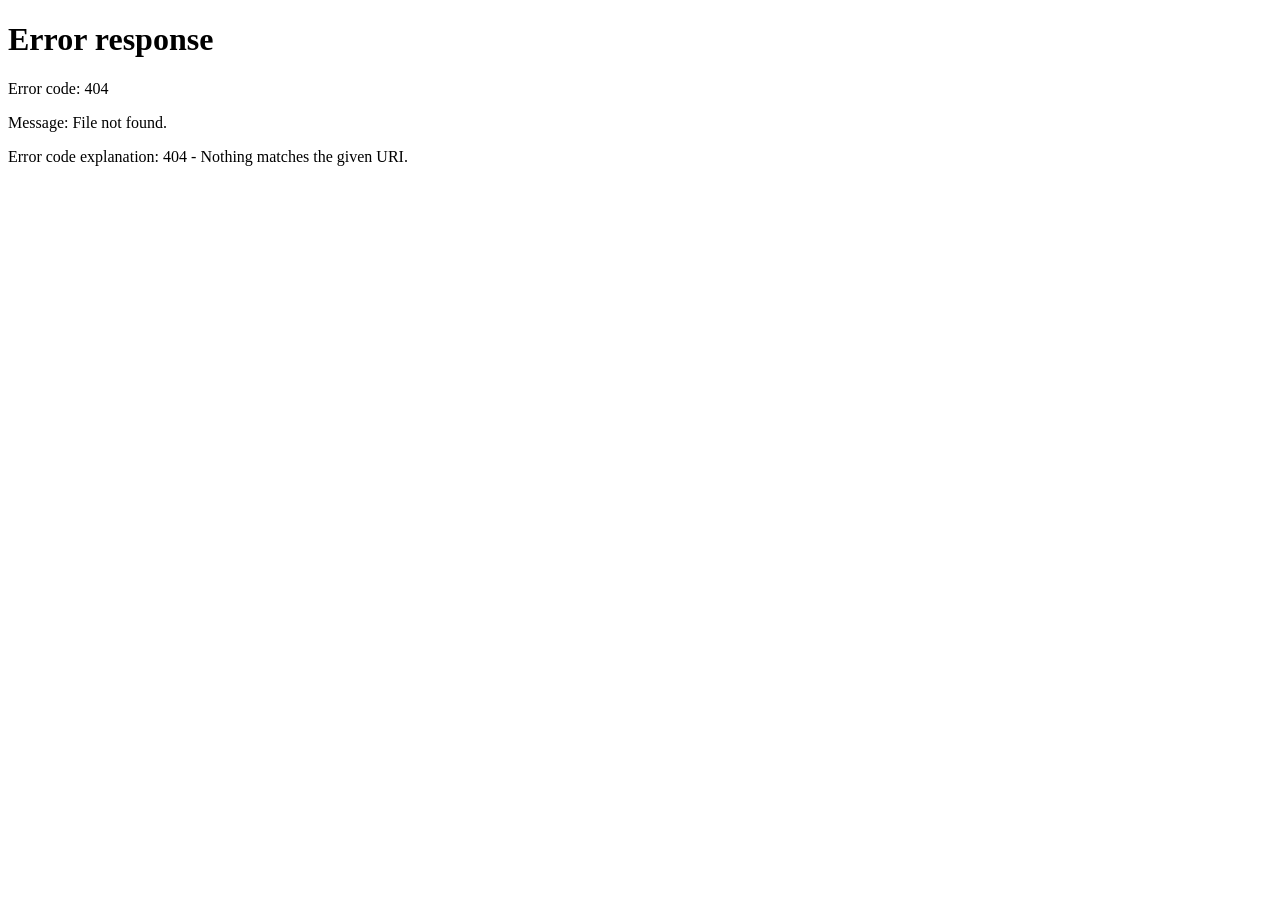
==== frontend/index.html @ e129895d "Update index.html" ====
<!DOCTYPE html>
<html lang="fr">
<head>
    <meta charset="UTF-8">
    <meta http-equiv="refresh" content="0; url=/live">
    <title>Shadow Edge V∞</title>
</head>
<body>
</body>
</html>
<html lang="fr">
<head>
    <meta charset="UTF-8">
    <title>Shadow Edge V∞</title>
    <link rel="stylesheet" href="assets/css/base.css">
</head>

<body>

    <div class="hud-container">

        <div class="hud-title">
            <h1>SHADOW EDGE V∞</h1>
            <p>Centre de Commandement</p>
        </div>

        <div class="hud-menu">
            <a href="live/index.html" class="hud-button">LIVE HUD</a>
            <a href="pre_match/index.html" class="hud-button">PRE-MATCH INTEL</a>
            <a href="radar/index.html" class="hud-button">MARKET RADAR</a>
        </div>

    </div>

</body>
</html>
---- frontend/assets/css/base.css ----
body {
    margin: 0;
    padding: 0;
    background: #050505;
    font-family: 'Orbitron', sans-serif;
    color: #e0e0e0;
}

.hud-container {
    height: 100vh;
    display: flex;
    flex-direction: column;
    justify-content: center;
    align-items: center;
}

.hud-title h1 {
    font-size: 3.2rem;
    letter-spacing: 4px;
    color: #b300ff;
    text-shadow: 0 0 20px #b300ff;
}

.hud-title p {
    margin-top: -10px;
    font-size: 1.1rem;
    color: #888;
}

.hud-menu {
    margin-top: 40px;
    display: flex;
    gap: 30px;
}

.hud-button {
    padding: 15px 30px;
    border: 1px solid #b300ff;
    color: #b300ff;
    text-decoration: none;
    font-size: 1.1rem;
    letter-spacing: 2px;
    transition: 0.2s;
}

.hud-button:hover {
    background: #b300ff;
    color: #050505;
    box-shadow: 0 0 20px #b300ff;
}
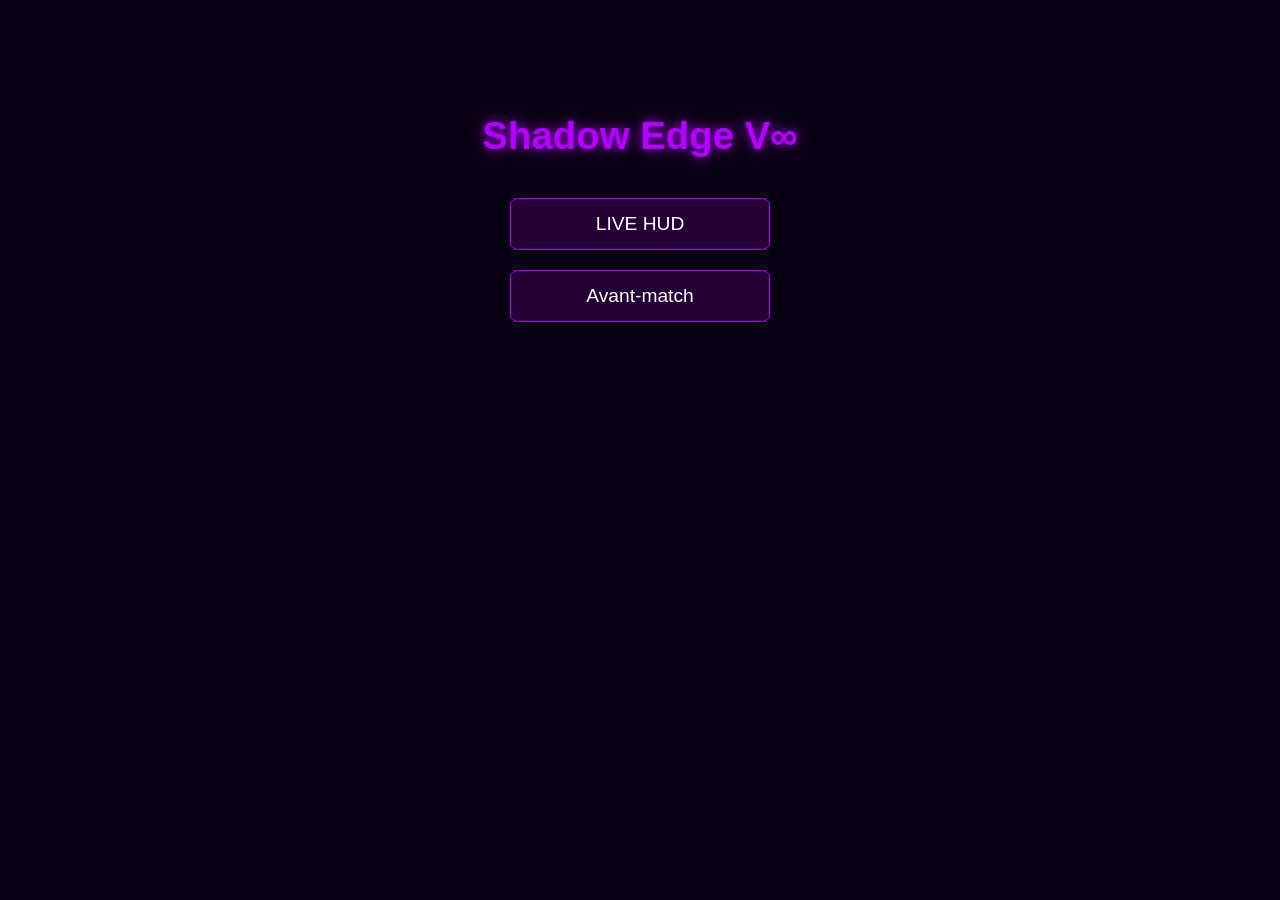
==== commit 710fd6a1: "Update index.html" ====
--- a/frontend/index.html
+++ b/frontend/index.html
@@ -2,34 +2,55 @@
 <html lang="fr">
 <head>
     <meta charset="UTF-8">
-    <meta http-equiv="refresh" content="0; url=/live">
     <title>Shadow Edge V∞</title>
+    <style>
+        body {
+            background: #0a0014;
+            color: #b300ff;
+            font-family: Arial, sans-serif;
+            text-align: center;
+            padding-top: 80px;
+        }
+
+        h1 {
+            font-size: 2.4rem;
+            margin-bottom: 40px;
+            text-shadow: 0 0 12px #b300ff;
+        }
+
+        .menu {
+            display: flex;
+            flex-direction: column;
+            gap: 20px;
+            width: 260px;
+            margin: auto;
+        }
+
+        a {
+            display: block;
+            padding: 14px;
+            border: 1px solid #b300ff;
+            border-radius: 8px;
+            color: #fff;
+            text-decoration: none;
+            font-size: 1.2rem;
+            background: rgba(179, 0, 255, 0.15);
+            transition: 0.25s ease;
+        }
+
+        a:hover {
+            background: rgba(179, 0, 255, 0.35);
+            box-shadow: 0 0 12px #b300ff;
+        }
+    </style>
 </head>
 <body>
-</body>
-</html>
-<html lang="fr">
-<head>
-    <meta charset="UTF-8">
-    <title>Shadow Edge V∞</title>
-    <link rel="stylesheet" href="assets/css/base.css">
-</head>
 
-<body>
+    <h1>Shadow Edge V∞</h1>
 
-    <div class="hud-container">
-
-        <div class="hud-title">
-            <h1>SHADOW EDGE V∞</h1>
-            <p>Centre de Commandement</p>
-        </div>
-
-        <div class="hud-menu">
-            <a href="live/index.html" class="hud-button">LIVE HUD</a>
-            <a href="pre_match/index.html" class="hud-button">PRE-MATCH INTEL</a>
-            <a href="radar/index.html" class="hud-button">MARKET RADAR</a>
-        </div>
-
+    <div class="menu">
+        <a href="/live">LIVE HUD</a>
+        <a href="/pre_match">Avant-match</a>
     </div>
 
 </body>
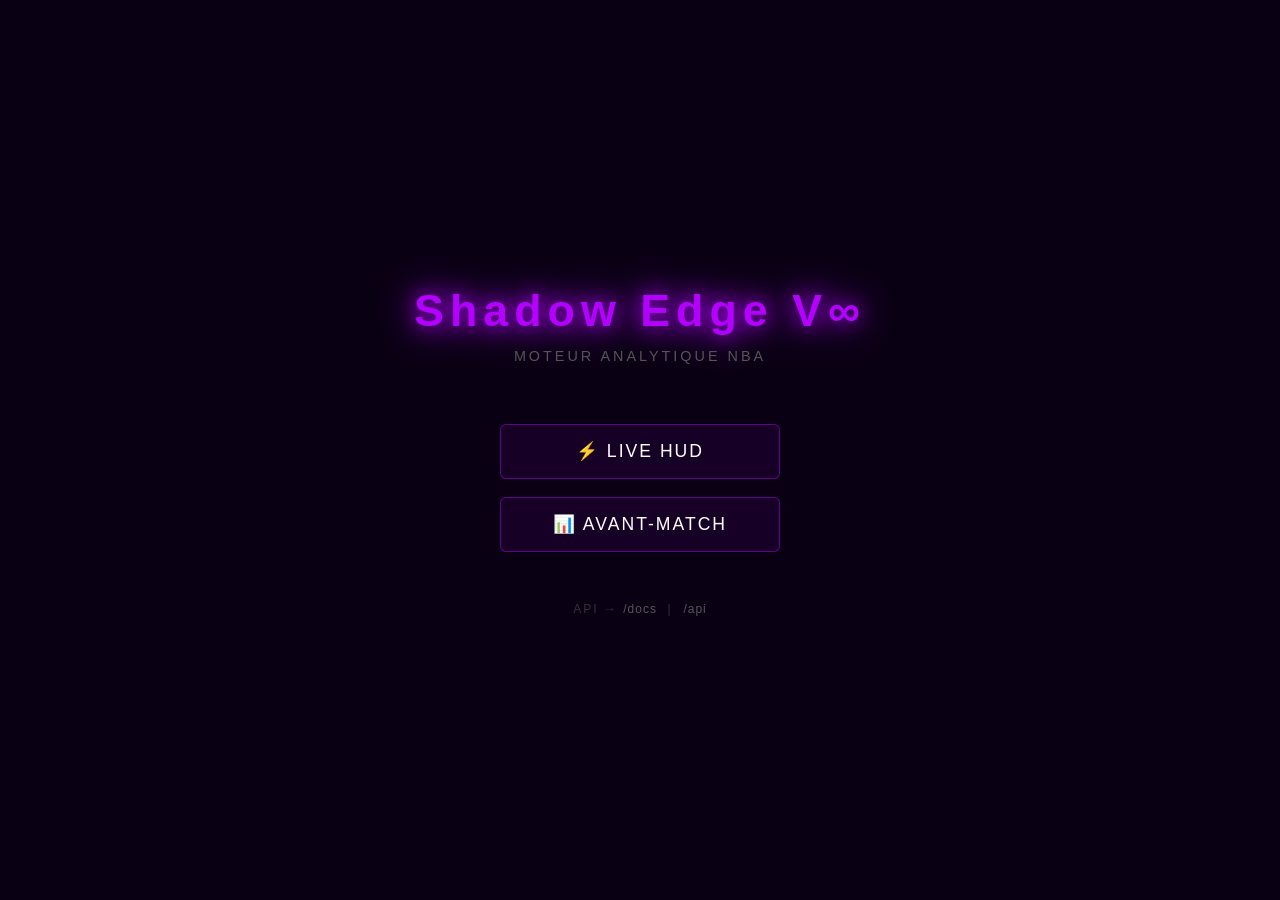
==== commit 4c5d28ed: "Add files via upload" ====
--- a/frontend/index.html
+++ b/frontend/index.html
@@ -2,56 +2,116 @@
 <html lang="fr">
 <head>
     <meta charset="UTF-8">
+    <meta name="viewport" content="width=device-width, initial-scale=1.0">
     <title>Shadow Edge V∞</title>
     <style>
+        * { margin: 0; padding: 0; box-sizing: border-box; }
+
         body {
             background: #0a0014;
             color: #b300ff;
-            font-family: Arial, sans-serif;
-            text-align: center;
-            padding-top: 80px;
+            font-family: 'Segoe UI', Arial, sans-serif;
+            min-height: 100vh;
+            display: flex;
+            flex-direction: column;
+            align-items: center;
+            justify-content: center;
         }
 
         h1 {
-            font-size: 2.4rem;
-            margin-bottom: 40px;
-            text-shadow: 0 0 12px #b300ff;
+            font-size: 2.8rem;
+            letter-spacing: 6px;
+            margin-bottom: 12px;
+            text-shadow: 0 0 20px #b300ff, 0 0 40px #b300ff;
+        }
+
+        .subtitle {
+            color: #555;
+            font-size: 0.9rem;
+            letter-spacing: 3px;
+            margin-bottom: 60px;
         }
 
         .menu {
             display: flex;
             flex-direction: column;
-            gap: 20px;
-            width: 260px;
-            margin: auto;
+            gap: 18px;
+            width: 280px;
         }
 
         a {
             display: block;
-            padding: 14px;
-            border: 1px solid #b300ff;
-            border-radius: 8px;
+            padding: 16px 24px;
+            border: 1px solid rgba(179, 0, 255, 0.5);
+            border-radius: 6px;
             color: #fff;
             text-decoration: none;
-            font-size: 1.2rem;
-            background: rgba(179, 0, 255, 0.15);
+            font-size: 1.1rem;
+            letter-spacing: 2px;
+            background: rgba(179, 0, 255, 0.08);
             transition: 0.25s ease;
+            text-align: center;
+            position: relative;
+            overflow: hidden;
+        }
+
+        a::after {
+            content: "";
+            position: absolute;
+            top: 0; left: -100%;
+            width: 100%; height: 2px;
+            background: linear-gradient(90deg, transparent, #b300ff, transparent);
+            animation: hud-line 3s linear infinite;
+        }
+
+        @keyframes hud-line {
+            0%   { left: -100%; }
+            100% { left: 100%; }
         }
 
         a:hover {
-            background: rgba(179, 0, 255, 0.35);
-            box-shadow: 0 0 12px #b300ff;
+            background: rgba(179, 0, 255, 0.25);
+            border-color: #b300ff;
+            box-shadow: 0 0 20px rgba(179, 0, 255, 0.4);
+            transform: scale(1.03);
         }
+
+        .api-badge {
+            margin-top: 50px;
+            font-size: 0.75rem;
+            color: #333;
+            letter-spacing: 2px;
+        }
+
+        .api-badge a {
+            color: #555;
+            border: none;
+            background: none;
+            padding: 0;
+            font-size: 0.75rem;
+            letter-spacing: 1px;
+            display: inline;
+        }
+
+        .api-badge a::after { display: none; }
+        .api-badge a:hover { color: #b300ff; transform: none; box-shadow: none; }
     </style>
 </head>
 <body>
 
     <h1>Shadow Edge V∞</h1>
+    <p class="subtitle">MOTEUR ANALYTIQUE NBA</p>
 
     <div class="menu">
-        <a href="/live">LIVE HUD</a>
-        <a href="/pre_match">Avant-match</a>
+        <a href="/live">⚡ LIVE HUD</a>
+        <a href="/pre_match">📊 AVANT-MATCH</a>
     </div>
+
+    <p class="api-badge">
+        API → <a href="/docs" target="_blank">/docs</a>
+        &nbsp;|&nbsp;
+        <a href="/api" target="_blank">/api</a>
+    </p>
 
 </body>
 </html>
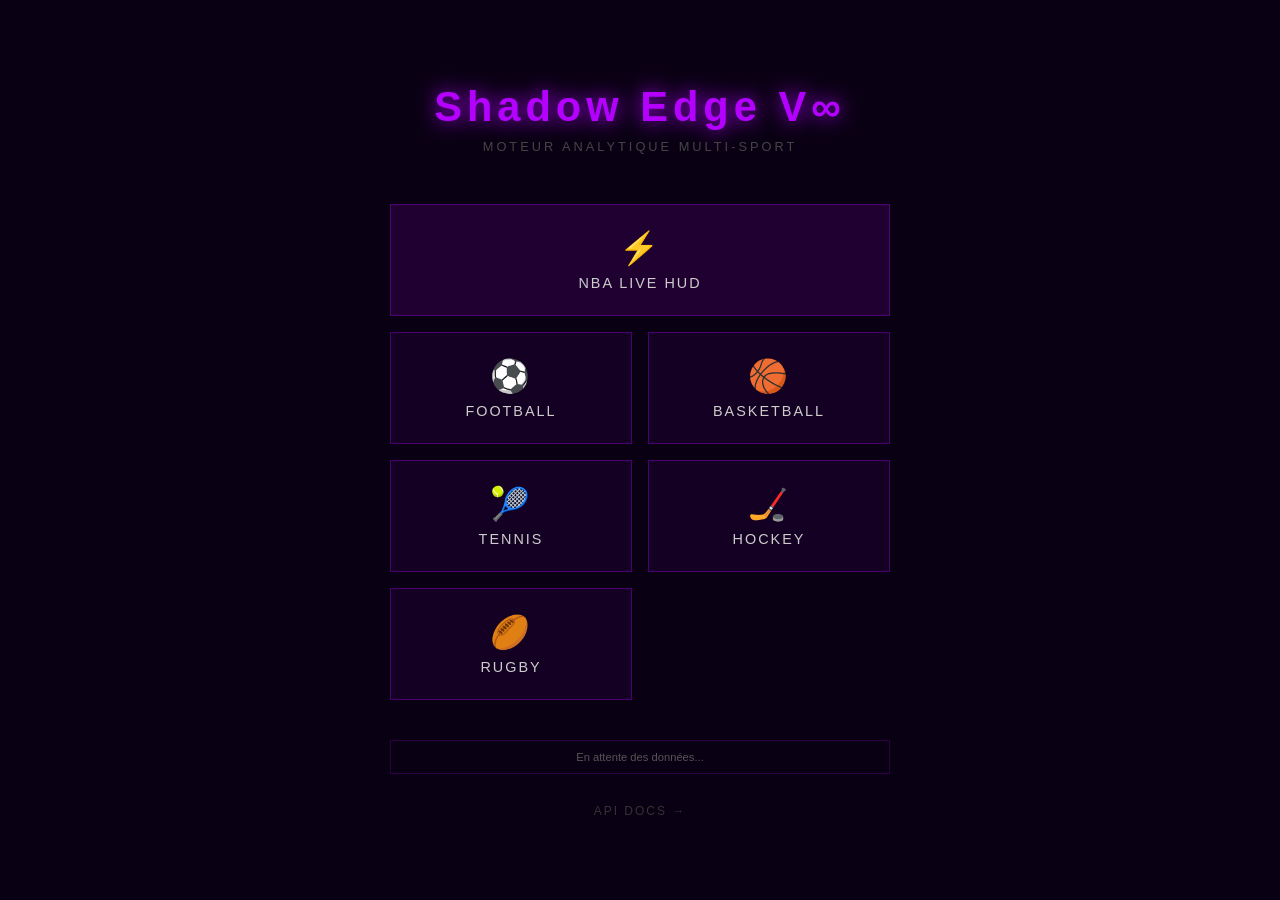
==== commit b997be1d: "Add files via upload" ====
--- a/frontend/index.html
+++ b/frontend/index.html
@@ -6,112 +6,171 @@
     <title>Shadow Edge V∞</title>
     <style>
         * { margin: 0; padding: 0; box-sizing: border-box; }
-
         body {
             background: #0a0014;
-            color: #b300ff;
+            color: #e0e0e0;
             font-family: 'Segoe UI', Arial, sans-serif;
             min-height: 100vh;
             display: flex;
             flex-direction: column;
             align-items: center;
             justify-content: center;
+            padding: 40px 20px;
         }
-
         h1 {
-            font-size: 2.8rem;
-            letter-spacing: 6px;
-            margin-bottom: 12px;
-            text-shadow: 0 0 20px #b300ff, 0 0 40px #b300ff;
+            font-size: 2.6rem;
+            color: #b300ff;
+            text-shadow: 0 0 20px #b300ff;
+            letter-spacing: 5px;
+            margin-bottom: 8px;
         }
-
         .subtitle {
-            color: #555;
-            font-size: 0.9rem;
+            color: #444;
+            font-size: 0.8rem;
             letter-spacing: 3px;
-            margin-bottom: 60px;
+            margin-bottom: 50px;
         }
-
-        .menu {
+        .grid {
+            display: grid;
+            grid-template-columns: 1fr 1fr;
+            gap: 16px;
+            width: min(500px, 100%);
+            margin-bottom: 30px;
+        }
+        .sport-btn {
             display: flex;
             flex-direction: column;
-            gap: 18px;
-            width: 280px;
-        }
-
-        a {
-            display: block;
-            padding: 16px 24px;
-            border: 1px solid rgba(179, 0, 255, 0.5);
-            border-radius: 6px;
-            color: #fff;
+            align-items: center;
+            gap: 8px;
+            padding: 24px 16px;
+            border: 1px solid rgba(179,0,255,0.35);
+            background: rgba(179,0,255,0.06);
+            color: #ccc;
             text-decoration: none;
-            font-size: 1.1rem;
+            font-size: 0.9rem;
             letter-spacing: 2px;
-            background: rgba(179, 0, 255, 0.08);
             transition: 0.25s ease;
-            text-align: center;
             position: relative;
             overflow: hidden;
         }
-
-        a::after {
+        .sport-btn::after {
             content: "";
             position: absolute;
             top: 0; left: -100%;
             width: 100%; height: 2px;
             background: linear-gradient(90deg, transparent, #b300ff, transparent);
-            animation: hud-line 3s linear infinite;
+            animation: hud 3s linear infinite;
         }
-
-        @keyframes hud-line {
-            0%   { left: -100%; }
-            100% { left: 100%; }
-        }
-
-        a:hover {
-            background: rgba(179, 0, 255, 0.25);
+        @keyframes hud { 0%{left:-100%} 100%{left:100%} }
+        .sport-btn:hover {
             border-color: #b300ff;
-            box-shadow: 0 0 20px rgba(179, 0, 255, 0.4);
+            background: rgba(179,0,255,0.18);
+            color: #fff;
+            box-shadow: 0 0 20px rgba(179,0,255,0.4);
             transform: scale(1.03);
         }
-
-        .api-badge {
-            margin-top: 50px;
+        .sport-icon { font-size: 2rem; }
+        .live-btn {
+            grid-column: 1 / -1;
+            background: rgba(179,0,255,0.12);
+        }
+        .status-grid {
+            display: grid;
+            grid-template-columns: repeat(3, 1fr);
+            gap: 8px;
+            width: min(500px, 100%);
+            margin-top: 10px;
+        }
+        .status-card {
+            padding: 10px;
+            border: 1px solid rgba(179,0,255,0.2);
+            background: rgba(10,0,20,0.5);
+            text-align: center;
+            font-size: 0.7rem;
+            color: #555;
+        }
+        .status-card .count { color: #b300ff; font-size: 1.2rem; font-weight: bold; }
+        .api-link {
+            margin-top: 30px;
+            color: #333;
             font-size: 0.75rem;
-            color: #333;
             letter-spacing: 2px;
+            text-decoration: none;
         }
-
-        .api-badge a {
-            color: #555;
-            border: none;
-            background: none;
-            padding: 0;
-            font-size: 0.75rem;
-            letter-spacing: 1px;
-            display: inline;
-        }
-
-        .api-badge a::after { display: none; }
-        .api-badge a:hover { color: #b300ff; transform: none; box-shadow: none; }
+        .api-link:hover { color: #b300ff; }
     </style>
 </head>
 <body>
+    <h1>Shadow Edge V∞</h1>
+    <p class="subtitle">MOTEUR ANALYTIQUE MULTI-SPORT</p>
 
-    <h1>Shadow Edge V∞</h1>
-    <p class="subtitle">MOTEUR ANALYTIQUE NBA</p>
-
-    <div class="menu">
-        <a href="/live">⚡ LIVE HUD</a>
-        <a href="/pre_match">📊 AVANT-MATCH</a>
+    <div class="grid">
+        <a href="/live" class="sport-btn live-btn">
+            <span class="sport-icon">⚡</span>
+            NBA LIVE HUD
+        </a>
+        <a href="/pre_match" class="sport-btn">
+            <span class="sport-icon">⚽</span>
+            FOOTBALL
+        </a>
+        <a href="/basketball" class="sport-btn">
+            <span class="sport-icon">🏀</span>
+            BASKETBALL
+        </a>
+        <a href="/tennis" class="sport-btn">
+            <span class="sport-icon">🎾</span>
+            TENNIS
+        </a>
+        <a href="/hockey" class="sport-btn">
+            <span class="sport-icon">🏒</span>
+            HOCKEY
+        </a>
+        <a href="/rugby" class="sport-btn">
+            <span class="sport-icon">🏉</span>
+            RUGBY
+        </a>
     </div>
 
-    <p class="api-badge">
-        API → <a href="/docs" target="_blank">/docs</a>
-        &nbsp;|&nbsp;
-        <a href="/api" target="_blank">/api</a>
-    </p>
+    <div class="status-grid" id="status-grid">
+        <div class="status-card">Chargement...</div>
+    </div>
 
+    <a href="/docs" class="api-link">API DOCS →</a>
+
+<script>
+async function loadSummary() {
+    try {
+        const r    = await fetch('/data/all/summary');
+        const data = await r.json();
+        const grid = document.getElementById('status-grid');
+
+        const sports = {
+            football:   "⚽",
+            basketball: "🏀",
+            tennis:     "🎾",
+            hockey:     "🏒",
+            rugby:      "🏉",
+        };
+
+        grid.innerHTML = Object.entries(sports).map(([sport, icon]) => {
+            const s = data[sport] || {};
+            return `
+                <div class="status-card">
+                    <div>${icon} ${sport.toUpperCase()}</div>
+                    <div class="count">${s.count || 0}</div>
+                    <div>matchs</div>
+                    ${s.date ? `<div style="color:#333;margin-top:4px">${s.date}</div>` : ''}
+                </div>
+            `;
+        }).join('');
+    } catch(e) {
+        document.getElementById('status-grid').innerHTML =
+            '<div class="status-card" style="grid-column:1/-1">En attente des données...</div>';
+    }
+}
+
+loadSummary();
+setInterval(loadSummary, 60000);
+</script>
 </body>
 </html>
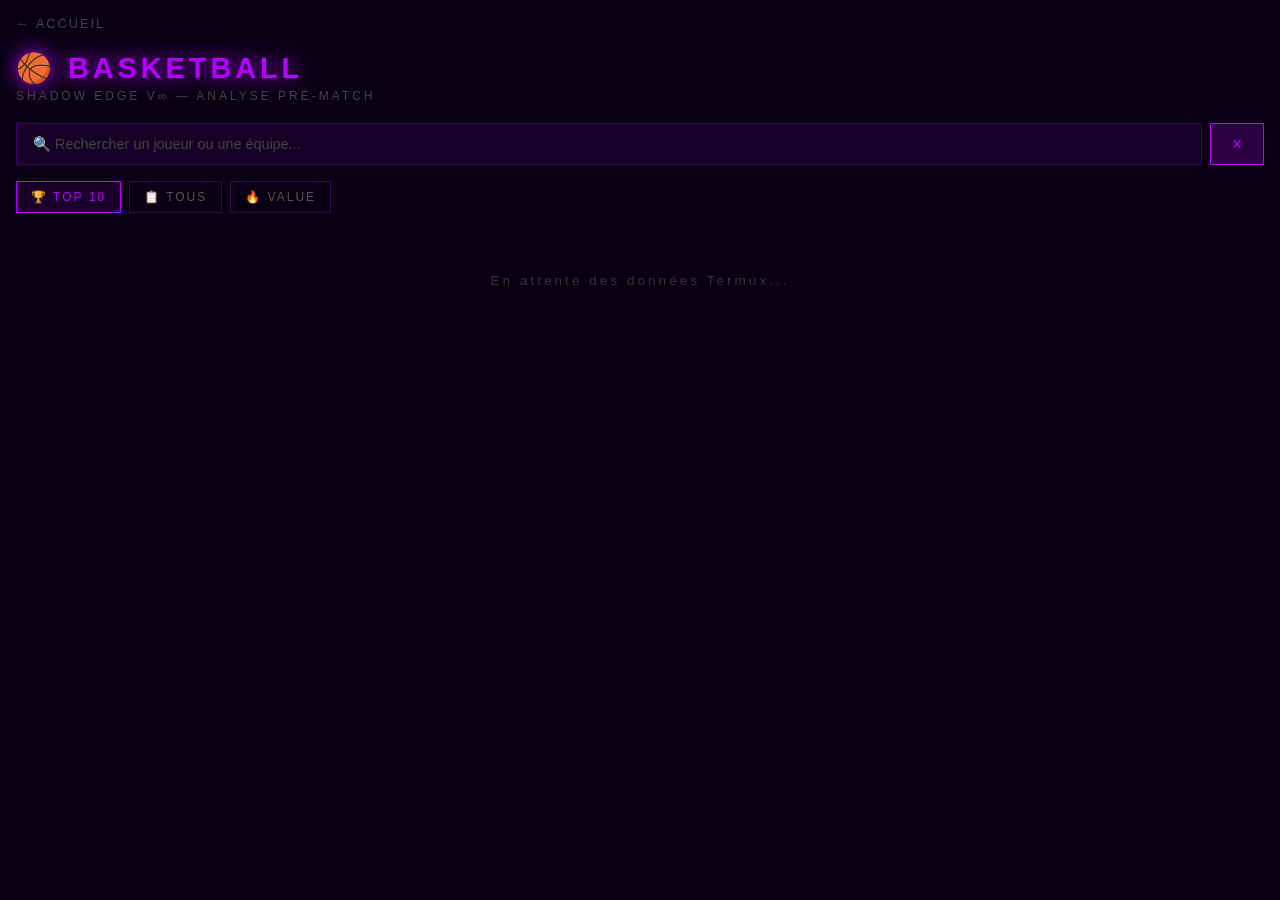
==== commit 53ce01dd: "frontend/basketball" ====
--- a/frontend/index.html
+++ b/frontend/index.html
@@ -3,174 +3,164 @@
 <head>
     <meta charset="UTF-8">
     <meta name="viewport" content="width=device-width, initial-scale=1.0">
-    <title>Shadow Edge V∞</title>
+    <title>Shadow Edge V∞ — BASKETBALL</title>
     <style>
-        * { margin: 0; padding: 0; box-sizing: border-box; }
-        body {
-            background: #0a0014;
-            color: #e0e0e0;
-            font-family: 'Segoe UI', Arial, sans-serif;
-            min-height: 100vh;
-            display: flex;
-            flex-direction: column;
-            align-items: center;
-            justify-content: center;
-            padding: 40px 20px;
-        }
-        h1 {
-            font-size: 2.6rem;
-            color: #b300ff;
-            text-shadow: 0 0 20px #b300ff;
-            letter-spacing: 5px;
-            margin-bottom: 8px;
-        }
-        .subtitle {
-            color: #444;
-            font-size: 0.8rem;
-            letter-spacing: 3px;
-            margin-bottom: 50px;
-        }
-        .grid {
-            display: grid;
-            grid-template-columns: 1fr 1fr;
-            gap: 16px;
-            width: min(500px, 100%);
-            margin-bottom: 30px;
-        }
-        .sport-btn {
-            display: flex;
-            flex-direction: column;
-            align-items: center;
-            gap: 8px;
-            padding: 24px 16px;
-            border: 1px solid rgba(179,0,255,0.35);
-            background: rgba(179,0,255,0.06);
-            color: #ccc;
-            text-decoration: none;
-            font-size: 0.9rem;
-            letter-spacing: 2px;
-            transition: 0.25s ease;
-            position: relative;
-            overflow: hidden;
-        }
-        .sport-btn::after {
-            content: "";
-            position: absolute;
-            top: 0; left: -100%;
-            width: 100%; height: 2px;
-            background: linear-gradient(90deg, transparent, #b300ff, transparent);
-            animation: hud 3s linear infinite;
-        }
+        * { margin:0; padding:0; box-sizing:border-box; }
+        body { background:#0a0014; color:#e0e0e0; font-family:'Segoe UI',Arial,sans-serif; min-height:100vh; padding:16px; }
+        .nav { display:flex; justify-content:space-between; align-items:center; margin-bottom:20px; }
+        .nav a { color:#444; text-decoration:none; font-size:.8rem; letter-spacing:2px; }
+        .nav a:hover { color:#b300ff; }
+        h1 { color:#b300ff; font-size:1.8rem; letter-spacing:4px; text-shadow:0 0 20px #b300ff; }
+        .subtitle { color:#444; font-size:.75rem; letter-spacing:3px; margin-top:4px; margin-bottom:20px; }
+        .search-box { display:flex; gap:8px; margin-bottom:16px; }
+        .search-input { flex:1; padding:12px 16px; background:rgba(179,0,255,0.08); border:1px solid rgba(179,0,255,0.3); color:#fff; font-size:.9rem; outline:none; transition:.2s; }
+        .search-input:focus { border-color:#b300ff; box-shadow:0 0 12px rgba(179,0,255,0.3); }
+        .search-input::placeholder { color:#444; }
+        .search-btn { padding:12px 20px; background:rgba(179,0,255,0.2); border:1px solid #b300ff; color:#b300ff; cursor:pointer; font-size:.85rem; transition:.2s; }
+        .search-btn:hover { background:#b300ff; color:#000; }
+        .tabs { display:flex; gap:8px; margin-bottom:16px; flex-wrap:wrap; }
+        .tab { padding:8px 14px; border:1px solid rgba(179,0,255,0.3); background:transparent; color:#555; font-size:.75rem; letter-spacing:2px; cursor:pointer; transition:.2s; }
+        .tab.active, .tab:hover { border-color:#b300ff; color:#b300ff; background:rgba(179,0,255,0.1); }
+        .match-count { color:#555; font-size:.75rem; margin-bottom:12px; }
+        .card { border:1px solid rgba(179,0,255,0.25); background:rgba(10,0,20,0.6); padding:16px; margin-bottom:12px; position:relative; overflow:hidden; transition:.25s; }
+        .card::after { content:""; position:absolute; top:0; left:-100%; width:100%; height:2px; background:linear-gradient(90deg,transparent,#b300ff,transparent); animation:hud 3s linear infinite; }
+        .card:hover { border-color:#b300ff; box-shadow:0 0 16px rgba(179,0,255,0.3); }
         @keyframes hud { 0%{left:-100%} 100%{left:100%} }
-        .sport-btn:hover {
-            border-color: #b300ff;
-            background: rgba(179,0,255,0.18);
-            color: #fff;
-            box-shadow: 0 0 20px rgba(179,0,255,0.4);
-            transform: scale(1.03);
-        }
-        .sport-icon { font-size: 2rem; }
-        .live-btn {
-            grid-column: 1 / -1;
-            background: rgba(179,0,255,0.12);
-        }
-        .status-grid {
-            display: grid;
-            grid-template-columns: repeat(3, 1fr);
-            gap: 8px;
-            width: min(500px, 100%);
-            margin-top: 10px;
-        }
-        .status-card {
-            padding: 10px;
-            border: 1px solid rgba(179,0,255,0.2);
-            background: rgba(10,0,20,0.5);
-            text-align: center;
-            font-size: 0.7rem;
-            color: #555;
-        }
-        .status-card .count { color: #b300ff; font-size: 1.2rem; font-weight: bold; }
-        .api-link {
-            margin-top: 30px;
-            color: #333;
-            font-size: 0.75rem;
-            letter-spacing: 2px;
-            text-decoration: none;
-        }
-        .api-link:hover { color: #b300ff; }
+        .card-header { display:flex; justify-content:space-between; align-items:center; margin-bottom:10px; }
+        .score-badge { background:rgba(179,0,255,0.2); border:1px solid #b300ff; color:#b300ff; padding:3px 8px; font-size:.7rem; letter-spacing:2px; }
+        .teams { font-size:1rem; color:#fff; margin-bottom:8px; }
+        .vs { color:#b300ff; margin:0 6px; }
+        .stats-row { display:flex; justify-content:space-between; padding:4px 0; border-bottom:1px solid rgba(255,255,255,0.04); font-size:.8rem; color:#888; }
+        .stats-row span { color:#b300ff; }
+        .verdict-value { color:#ff6600; font-weight:bold; font-size:.85rem; }
+        .verdict-none { color:#333; font-size:.85rem; }
+        .winner { color:#00ff88; font-weight:bold; }
+        .highlight { background:rgba(179,0,255,0.3); color:#fff; padding:0 2px; }
+        .loader { color:#333; letter-spacing:3px; text-align:center; margin-top:60px; font-size:.85rem; }
+        .no-result { color:#444; text-align:center; margin-top:40px; letter-spacing:2px; }
     </style>
 </head>
 <body>
-    <h1>Shadow Edge V∞</h1>
-    <p class="subtitle">MOTEUR ANALYTIQUE MULTI-SPORT</p>
-
-    <div class="grid">
-        <a href="/live" class="sport-btn live-btn">
-            <span class="sport-icon">⚡</span>
-            NBA LIVE HUD
-        </a>
-        <a href="/pre_match" class="sport-btn">
-            <span class="sport-icon">⚽</span>
-            FOOTBALL
-        </a>
-        <a href="/basketball" class="sport-btn">
-            <span class="sport-icon">🏀</span>
-            BASKETBALL
-        </a>
-        <a href="/tennis" class="sport-btn">
-            <span class="sport-icon">🎾</span>
-            TENNIS
-        </a>
-        <a href="/hockey" class="sport-btn">
-            <span class="sport-icon">🏒</span>
-            HOCKEY
-        </a>
-        <a href="/rugby" class="sport-btn">
-            <span class="sport-icon">🏉</span>
-            RUGBY
-        </a>
+    <div class="nav">
+        <a href="/">← ACCUEIL</a>
+        <span style="color:#b300ff;font-size:.7rem;letter-spacing:2px" id="last-update"></span>
     </div>
 
-    <div class="status-grid" id="status-grid">
-        <div class="status-card">Chargement...</div>
+    <h1>🏀 BASKETBALL</h1>
+    <p class="subtitle">SHADOW EDGE V∞ — ANALYSE PRÉ-MATCH</p>
+
+    <div class="search-box">
+        <input class="search-input" id="search-input" type="text"
+               placeholder="🔍 Rechercher un joueur ou une équipe..." oninput="onSearch()">
+        <button class="search-btn" onclick="clearSearch()">✕</button>
     </div>
 
-    <a href="/docs" class="api-link">API DOCS →</a>
+    <div class="tabs">
+        <button class="tab active" onclick="showTab('top10', this)">🏆 TOP 10</button>
+        <button class="tab" onclick="showTab('all', this)">📋 TOUS</button>
+        <button class="tab" onclick="showTab('value', this)">🔥 VALUE</button>
+    </div>
+
+    <div class="match-count" id="match-count"></div>
+    <div id="container"><p class="loader">Chargement...</p></div>
 
 <script>
-async function loadSummary() {
-    try {
-        const r    = await fetch('/data/all/summary');
-        const data = await r.json();
-        const grid = document.getElementById('status-grid');
+    let allMatches = [];
+    let currentTab = 'top10';
+    let searchTerm = '';
 
-        const sports = {
-            football:   "⚽",
-            basketball: "🏀",
-            tennis:     "🎾",
-            hockey:     "🏒",
-            rugby:      "🏉",
-        };
+    async function loadData() {
+        try {
+            const r    = await fetch('/data/basketball');
+            const data = await r.json();
+            allMatches = data.matches || [];
+            document.getElementById('last-update').textContent =
+                data.date ? 'Analyse: ' + data.date : '';
+            renderCurrent();
+        } catch(e) {
+            document.getElementById('container').innerHTML =
+                '<p class="loader">En attente des données Termux...</p>';
+        }
+    }
 
-        grid.innerHTML = Object.entries(sports).map(([sport, icon]) => {
-            const s = data[sport] || {};
-            return `
-                <div class="status-card">
-                    <div>${icon} ${sport.toUpperCase()}</div>
-                    <div class="count">${s.count || 0}</div>
-                    <div>matchs</div>
-                    ${s.date ? `<div style="color:#333;margin-top:4px">${s.date}</div>` : ''}
-                </div>
-            `;
+    function showTab(tab, btn) {
+        currentTab = tab;
+        document.querySelectorAll('.tab').forEach(t => t.classList.remove('active'));
+        if (btn) btn.classList.add('active');
+        renderCurrent();
+    }
+
+    function onSearch() {
+        searchTerm = document.getElementById('search-input').value.toLowerCase().trim();
+        renderCurrent();
+    }
+
+    function clearSearch() {
+        document.getElementById('search-input').value = '';
+        searchTerm = '';
+        renderCurrent();
+    }
+
+    function filterMatches() {
+        let matches = [...allMatches];
+        if (currentTab === 'top10')
+            matches = [...matches].sort((a,b) => (b.shadow_score||0)-(a.shadow_score||0)).slice(0,10);
+        else if (currentTab === 'value')
+            matches = matches.filter(m => m.verdict && m.verdict !== '⚪ Pas de value');
+        if (searchTerm)
+            matches = matches.filter(m =>
+                m.home?.toLowerCase().includes(searchTerm) ||
+                m.away?.toLowerCase().includes(searchTerm)
+            );
+        return matches;
+    }
+
+    function highlight(text) {
+        if (!searchTerm || !text) return text || '—';
+        const re = new RegExp('(' + searchTerm + ')', 'gi');
+        return text.replace(re, '<span class="highlight">$1</span>');
+    }
+
+    function renderCurrent() {
+        const matches = filterMatches();
+        document.getElementById('match-count').textContent =
+            matches.length + ' match' + (matches.length > 1 ? 's' : '');
+        renderMatches(matches);
+    }
+
+    function renderMatches(matches) {
+        const container = document.getElementById('container');
+        if (!matches || matches.length === 0) {
+            container.innerHTML = searchTerm
+                ? '<p class="no-result">Aucun résultat pour "' + searchTerm + '"</p>'
+                : '<p class="loader">Aucun match disponible.</p>';
+            return;
+        }
+        container.innerHTML = matches.map(function(m) {
+            const pred    = m.prediction || {};
+            const odds    = m.odds || {};
+            const form    = m.form || {};
+            const score   = m.shadow_score || 0;
+            const verdict = m.verdict || '';
+            const isValue = verdict !== '⚪ Pas de value' && verdict !== '';
+            return '<div class="card">' +
+                '<div class="card-header">' +
+                    '<span class="score-badge">😈 ' + score + '/100</span>' +
+                    '<span style="color:#555;font-size:.7rem">' + (m.time||'') + '</span>' +
+                '</div>' +
+                '<div class="teams">' + highlight(m.home) + ' <span class="vs">VS</span> ' + highlight(m.away) + '</div>' +
+                '<div class="stats-row">Prédiction <span class="winner">' + (pred.winner||'—') + '</span></div>' +
+                '<div class="stats-row">Proba <span>' + ((pred.home_prob||0)*100).toFixed(0) + '% / ' + ((pred.away_prob||0)*100).toFixed(0) + '%</span></div>' +
+                '<div class="stats-row">Cotes <span>1:' + (odds['1']||'—') + ' 2:' + (odds['2']||'—') + '</span></div>' +
+                '<div class="stats-row">Forme DOM: ' + ((form.home||[]).join('')||'?') + ' EXT: ' + ((form.away||[]).join('')||'?') + ' <span>' + (form.home_trend||'') + '</span></div>' +
+                (m.h2h ? '<div class="stats-row">H2H (' + (m.h2h.total||0) + ') <span>' + (m.h2h.home_wins||0) + 'W ' + (m.h2h.draws||0) + 'D ' + (m.h2h.away_wins||0) + 'L</span></div>' : '') +
+                '<div style="margin-top:8px"><span class="' + (isValue ? 'verdict-value' : 'verdict-none') + '">' + verdict + '</span></div>' +
+            '</div>';
         }).join('');
-    } catch(e) {
-        document.getElementById('status-grid').innerHTML =
-            '<div class="status-card" style="grid-column:1/-1">En attente des données...</div>';
     }
-}
 
-loadSummary();
-setInterval(loadSummary, 60000);
+    loadData();
+    setInterval(loadData, 300000);
 </script>
 </body>
 </html>
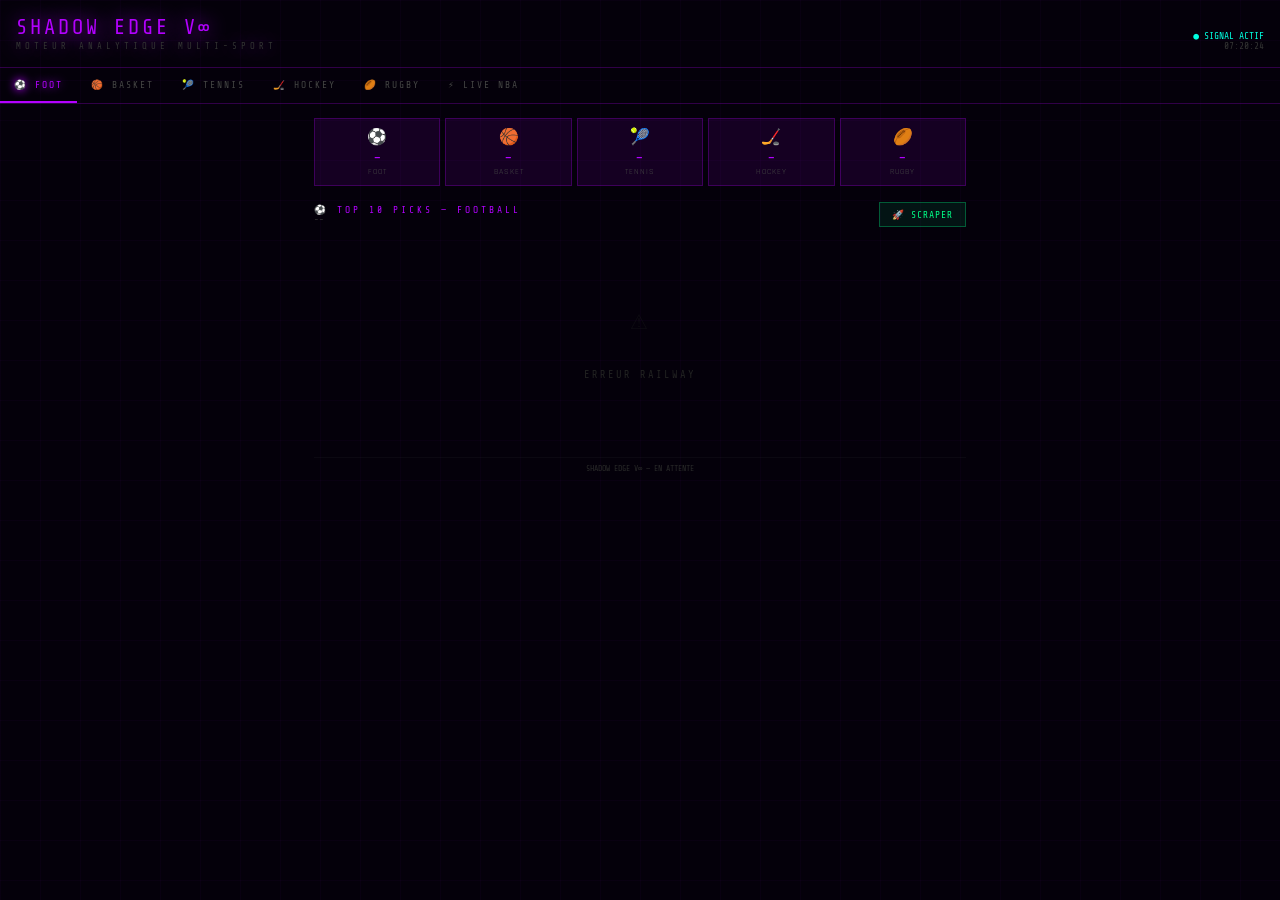
==== commit 7836ba7f: "Rename index.html to frontend/index.html" ====
--- a/frontend/index.html
+++ b/frontend/index.html
@@ -1,166 +1,539 @@
 <!DOCTYPE html>
 <html lang="fr">
 <head>
-    <meta charset="UTF-8">
-    <meta name="viewport" content="width=device-width, initial-scale=1.0">
-    <title>Shadow Edge V∞ — BASKETBALL</title>
-    <style>
-        * { margin:0; padding:0; box-sizing:border-box; }
-        body { background:#0a0014; color:#e0e0e0; font-family:'Segoe UI',Arial,sans-serif; min-height:100vh; padding:16px; }
-        .nav { display:flex; justify-content:space-between; align-items:center; margin-bottom:20px; }
-        .nav a { color:#444; text-decoration:none; font-size:.8rem; letter-spacing:2px; }
-        .nav a:hover { color:#b300ff; }
-        h1 { color:#b300ff; font-size:1.8rem; letter-spacing:4px; text-shadow:0 0 20px #b300ff; }
-        .subtitle { color:#444; font-size:.75rem; letter-spacing:3px; margin-top:4px; margin-bottom:20px; }
-        .search-box { display:flex; gap:8px; margin-bottom:16px; }
-        .search-input { flex:1; padding:12px 16px; background:rgba(179,0,255,0.08); border:1px solid rgba(179,0,255,0.3); color:#fff; font-size:.9rem; outline:none; transition:.2s; }
-        .search-input:focus { border-color:#b300ff; box-shadow:0 0 12px rgba(179,0,255,0.3); }
-        .search-input::placeholder { color:#444; }
-        .search-btn { padding:12px 20px; background:rgba(179,0,255,0.2); border:1px solid #b300ff; color:#b300ff; cursor:pointer; font-size:.85rem; transition:.2s; }
-        .search-btn:hover { background:#b300ff; color:#000; }
-        .tabs { display:flex; gap:8px; margin-bottom:16px; flex-wrap:wrap; }
-        .tab { padding:8px 14px; border:1px solid rgba(179,0,255,0.3); background:transparent; color:#555; font-size:.75rem; letter-spacing:2px; cursor:pointer; transition:.2s; }
-        .tab.active, .tab:hover { border-color:#b300ff; color:#b300ff; background:rgba(179,0,255,0.1); }
-        .match-count { color:#555; font-size:.75rem; margin-bottom:12px; }
-        .card { border:1px solid rgba(179,0,255,0.25); background:rgba(10,0,20,0.6); padding:16px; margin-bottom:12px; position:relative; overflow:hidden; transition:.25s; }
-        .card::after { content:""; position:absolute; top:0; left:-100%; width:100%; height:2px; background:linear-gradient(90deg,transparent,#b300ff,transparent); animation:hud 3s linear infinite; }
-        .card:hover { border-color:#b300ff; box-shadow:0 0 16px rgba(179,0,255,0.3); }
-        @keyframes hud { 0%{left:-100%} 100%{left:100%} }
-        .card-header { display:flex; justify-content:space-between; align-items:center; margin-bottom:10px; }
-        .score-badge { background:rgba(179,0,255,0.2); border:1px solid #b300ff; color:#b300ff; padding:3px 8px; font-size:.7rem; letter-spacing:2px; }
-        .teams { font-size:1rem; color:#fff; margin-bottom:8px; }
-        .vs { color:#b300ff; margin:0 6px; }
-        .stats-row { display:flex; justify-content:space-between; padding:4px 0; border-bottom:1px solid rgba(255,255,255,0.04); font-size:.8rem; color:#888; }
-        .stats-row span { color:#b300ff; }
-        .verdict-value { color:#ff6600; font-weight:bold; font-size:.85rem; }
-        .verdict-none { color:#333; font-size:.85rem; }
-        .winner { color:#00ff88; font-weight:bold; }
-        .highlight { background:rgba(179,0,255,0.3); color:#fff; padding:0 2px; }
-        .loader { color:#333; letter-spacing:3px; text-align:center; margin-top:60px; font-size:.85rem; }
-        .no-result { color:#444; text-align:center; margin-top:40px; letter-spacing:2px; }
-    </style>
+<meta charset="UTF-8">
+<meta name="viewport" content="width=device-width, initial-scale=1.0, maximum-scale=1.0">
+<title>SHADOW EDGE V∞</title>
+<style>
+@import url('https://fonts.googleapis.com/css2?family=Share+Tech+Mono&family=Rajdhani:wght@300;500;700&display=swap');
+
+:root {
+    --bg:     #04000a;
+    --bg2:    #08001a;
+    --purple: #b300ff;
+    --cyan:   #00ffe0;
+    --red:    #ff2a5e;
+    --yellow: #ffe600;
+    --green:  #00ff88;
+    --dim:    rgba(179,0,255,0.10);
+    --border: rgba(179,0,255,0.25);
+    --text:   #c0b8d0;
+    --mono:   'Share Tech Mono', monospace;
+    --sans:   'Rajdhani', sans-serif;
+}
+
+* { margin:0; padding:0; box-sizing:border-box; }
+body { background:var(--bg); color:var(--text); font-family:var(--sans); min-height:100vh; overflow-x:hidden; }
+
+body::before {
+    content:'';
+    position:fixed; inset:0;
+    background-image:
+        linear-gradient(rgba(179,0,255,0.03) 1px, transparent 1px),
+        linear-gradient(90deg, rgba(179,0,255,0.03) 1px, transparent 1px);
+    background-size:40px 40px;
+    pointer-events:none; z-index:0;
+}
+
+/* ── HEADER ── */
+header {
+    position:relative; z-index:10;
+    padding:16px; border-bottom:1px solid var(--border);
+    display:flex; justify-content:space-between; align-items:flex-end;
+}
+.logo { font-family:var(--mono); font-size:1.3rem; color:var(--purple); text-shadow:0 0 20px var(--purple); letter-spacing:3px; }
+.logo span { font-size:0.55rem; color:#333; display:block; letter-spacing:4px; margin-top:2px; }
+.header-right { text-align:right; font-family:var(--mono); font-size:0.6rem; color:#333; }
+.signal { color:var(--cyan); animation:blink 2s infinite; }
+@keyframes blink { 0%,100%{opacity:1} 50%{opacity:0.3} }
+
+/* ── NAV ── */
+nav {
+    position:relative; z-index:10;
+    display:flex; overflow-x:auto;
+    border-bottom:1px solid var(--border);
+    scrollbar-width:none;
+}
+nav::-webkit-scrollbar { display:none; }
+.nav-btn {
+    flex-shrink:0; padding:11px 14px;
+    background:none; border:none; border-bottom:2px solid transparent;
+    color:#444; font-family:var(--mono); font-size:0.6rem; letter-spacing:2px;
+    cursor:pointer; transition:0.2s; white-space:nowrap;
+}
+.nav-btn:hover { color:var(--text); }
+.nav-btn.active { color:var(--purple); border-bottom-color:var(--purple); text-shadow:0 0 10px var(--purple); }
+.nav-btn.live-btn.active { color:var(--red); border-bottom-color:var(--red); text-shadow:0 0 10px var(--red); }
+
+/* ── MAIN ── */
+main { position:relative; z-index:10; padding:14px; max-width:680px; margin:0 auto; }
+
+/* ── SUMMARY BAR ── */
+.summary-bar { display:grid; grid-template-columns:repeat(5,1fr); gap:5px; margin-bottom:16px; }
+.summary-card {
+    background:var(--dim); border:1px solid var(--border);
+    padding:8px 4px; text-align:center; cursor:pointer; transition:0.2s;
+}
+.summary-card:hover, .summary-card.active { border-color:var(--purple); background:rgba(179,0,255,0.18); }
+.summary-card .icon  { font-size:1rem; display:block; }
+.summary-card .count { font-family:var(--mono); font-size:1rem; color:var(--purple); display:block; margin-top:1px; }
+.summary-card .lbl   { font-size:0.5rem; color:#444; letter-spacing:1px; display:block; }
+
+/* ── TOOLBAR ── */
+.toolbar {
+    display:flex; justify-content:space-between; align-items:center;
+    margin-bottom:12px; gap:8px;
+}
+.section-title { font-family:var(--mono); font-size:0.6rem; color:var(--purple); letter-spacing:3px; }
+.section-date  { font-family:var(--mono); font-size:0.55rem; color:#333; }
+
+.scrape-btn {
+    flex-shrink:0; padding:6px 12px;
+    background:rgba(0,255,136,0.08); border:1px solid rgba(0,255,136,0.3);
+    color:var(--green); font-family:var(--mono); font-size:0.6rem;
+    letter-spacing:1px; cursor:pointer; transition:0.2s;
+}
+.scrape-btn:hover { background:rgba(0,255,136,0.2); box-shadow:0 0 12px rgba(0,255,136,0.3); }
+.scrape-btn:disabled { opacity:0.4; cursor:default; }
+
+/* ── PICK CARD ── */
+.pick-card {
+    background:var(--bg2); border:1px solid var(--border);
+    border-left:3px solid var(--purple);
+    margin-bottom:10px; padding:12px;
+    position:relative; overflow:hidden; transition:0.2s;
+}
+.pick-card::before {
+    content:''; position:absolute; top:0; left:0; right:0; height:1px;
+    background:linear-gradient(90deg,var(--purple),transparent);
+}
+.pick-card:hover { box-shadow:0 0 18px rgba(179,0,255,0.15); }
+.pick-card.diamant { border-left-color:var(--cyan); }
+.pick-card.diamant::before { background:linear-gradient(90deg,var(--cyan),transparent); }
+.pick-card.fort { border-left-color:var(--red); }
+.pick-card.fort::before { background:linear-gradient(90deg,var(--red),transparent); }
+
+.card-top { display:flex; justify-content:space-between; align-items:flex-start; margin-bottom:6px; }
+.card-rank   { font-family:var(--mono); font-size:0.55rem; color:#333; }
+.card-match  { font-size:0.9rem; font-weight:700; color:#fff; letter-spacing:1px; margin-bottom:2px; }
+.card-league { font-family:var(--mono); font-size:0.5rem; color:#444; letter-spacing:2px; margin-bottom:6px; }
+.card-score  { font-family:var(--mono); font-size:1.05rem; font-weight:bold; }
+.card-label  { font-size:0.55rem; letter-spacing:1px; color:#555; text-align:right; margin-top:2px; }
+.score-high  { color:var(--cyan); text-shadow:0 0 10px var(--cyan); }
+.score-mid   { color:var(--red); }
+.score-low   { color:#444; }
+
+.card-trends { display:flex; gap:6px; margin-bottom:6px; flex-wrap:wrap; }
+.trend-tag   { font-family:var(--mono); font-size:0.5rem; padding:2px 5px; border:1px solid rgba(255,255,255,0.07); color:#555; }
+
+.card-stats  { display:grid; grid-template-columns:repeat(3,1fr); gap:5px; margin-bottom:8px; }
+.stat-box    { background:rgba(0,0,0,0.3); border:1px solid rgba(255,255,255,0.05); padding:5px; text-align:center; }
+.stat-box .val { font-family:var(--mono); font-size:0.8rem; color:var(--cyan); display:block; }
+.stat-box .lbl { font-size:0.48rem; color:#444; letter-spacing:1px; display:block; margin-top:1px; }
+
+.card-footer { display:flex; justify-content:space-between; align-items:center; border-top:1px solid rgba(255,255,255,0.05); padding-top:6px; }
+.card-winner  { font-size:0.75rem; font-weight:700; color:var(--purple); }
+.card-verdict { font-family:var(--mono); font-size:0.55rem; color:var(--yellow); }
+.card-odds    { font-family:var(--mono); font-size:0.55rem; color:#444; margin-top:2px; }
+
+/* ── LIVE CARD ── */
+.live-card {
+    background:var(--bg2); border:1px solid rgba(255,42,94,0.3);
+    border-left:3px solid var(--red);
+    margin-bottom:10px; padding:16px;
+    position:relative; overflow:hidden;
+    animation:pulseRed 2.5s infinite;
+}
+.live-card::before {
+    content:''; position:absolute; top:0; left:-100%; width:100%; height:2px;
+    background:linear-gradient(90deg,transparent,var(--red),transparent);
+    animation:scanline 3s linear infinite;
+}
+@keyframes pulseRed   { 0%,100%{box-shadow:0 0 8px rgba(255,42,94,0.1)} 50%{box-shadow:0 0 20px rgba(255,42,94,0.3)} }
+@keyframes scanline   { 0%{left:-100%} 100%{left:100%} }
+
+.live-badge { display:inline-flex; align-items:center; gap:4px; background:rgba(255,42,94,0.15); border:1px solid var(--red); color:var(--red); padding:2px 8px; font-family:var(--mono); font-size:0.55rem; letter-spacing:2px; margin-bottom:10px; }
+.live-dot   { width:5px; height:5px; background:var(--red); border-radius:50%; animation:blink 1s infinite; }
+
+.live-score {
+    display:flex; justify-content:center; align-items:center;
+    gap:20px; margin:10px 0;
+}
+.live-team  { text-align:center; }
+.live-name  { font-size:0.75rem; color:#777; letter-spacing:1px; display:block; margin-bottom:4px; }
+.live-pts   { font-size:2.4rem; font-weight:700; color:#fff; text-shadow:0 0 15px var(--purple); }
+.live-sep   { font-size:1.8rem; color:rgba(179,0,255,0.5); }
+
+.live-meta  { display:flex; justify-content:space-between; font-family:var(--mono); font-size:0.55rem; color:#444; margin-top:8px; padding-top:8px; border-top:1px solid rgba(255,255,255,0.05); }
+
+.live-leaders { display:flex; justify-content:space-between; margin-top:8px; }
+.leader-blk   { font-size:0.65rem; }
+.leader-lbl   { color:#333; font-family:var(--mono); font-size:0.5rem; letter-spacing:1px; display:block; margin-bottom:2px; }
+.leader-name  { color:#aaa; }
+.leader-stat  { color:var(--purple); font-weight:700; }
+
+/* ── COMBO ── */
+.combo-box { background:rgba(0,255,224,0.03); border:1px solid rgba(0,255,224,0.2); padding:14px; margin-top:18px; }
+.combo-title { font-family:var(--mono); font-size:0.6rem; color:var(--cyan); letter-spacing:3px; margin-bottom:10px; }
+.combo-pick  { display:flex; justify-content:space-between; align-items:center; padding:7px 0; border-bottom:1px solid rgba(255,255,255,0.04); font-size:0.75rem; }
+.combo-pick:last-of-type { border-bottom:none; }
+.combo-cote  { font-family:var(--mono); color:var(--cyan); }
+.combo-total { display:flex; justify-content:space-between; align-items:center; margin-top:10px; padding-top:10px; border-top:1px solid rgba(0,255,224,0.2); }
+.combo-total-lbl  { font-family:var(--mono); font-size:0.55rem; color:#444; letter-spacing:2px; }
+.combo-total-cote { font-family:var(--mono); font-size:1.3rem; color:var(--cyan); text-shadow:0 0 12px var(--cyan); }
+
+/* ── EMPTY / LOADER ── */
+.empty  { text-align:center; padding:50px 20px; font-family:var(--mono); font-size:0.65rem; color:#222; letter-spacing:2px; line-height:2.2; }
+.empty .big { font-size:1.8rem; display:block; margin-bottom:12px; opacity:0.3; }
+.loader { text-align:center; padding:40px; font-family:var(--mono); font-size:0.65rem; color:var(--purple); letter-spacing:3px; animation:blink 1s infinite; }
+
+/* ── STATUS BAR ── */
+.status-bar { font-family:var(--mono); font-size:0.5rem; color:#2a2a2a; text-align:center; padding:6px; border-top:1px solid rgba(255,255,255,0.03); margin-top:20px; }
+
+::-webkit-scrollbar { width:3px; }
+::-webkit-scrollbar-track { background:var(--bg); }
+::-webkit-scrollbar-thumb { background:var(--border); }
+</style>
 </head>
 <body>
-    <div class="nav">
-        <a href="/">← ACCUEIL</a>
-        <span style="color:#b300ff;font-size:.7rem;letter-spacing:2px" id="last-update"></span>
+
+<header>
+    <div>
+        <div class="logo">SHADOW EDGE V∞
+            <span>MOTEUR ANALYTIQUE MULTI-SPORT</span>
+        </div>
     </div>
-
-    <h1>🏀 BASKETBALL</h1>
-    <p class="subtitle">SHADOW EDGE V∞ — ANALYSE PRÉ-MATCH</p>
-
-    <div class="search-box">
-        <input class="search-input" id="search-input" type="text"
-               placeholder="🔍 Rechercher un joueur ou une équipe..." oninput="onSearch()">
-        <button class="search-btn" onclick="clearSearch()">✕</button>
+    <div class="header-right">
+        <div class="signal">● SIGNAL ACTIF</div>
+        <div id="clock">--:--:--</div>
     </div>
-
-    <div class="tabs">
-        <button class="tab active" onclick="showTab('top10', this)">🏆 TOP 10</button>
-        <button class="tab" onclick="showTab('all', this)">📋 TOUS</button>
-        <button class="tab" onclick="showTab('value', this)">🔥 VALUE</button>
+</header>
+
+<nav>
+    <button class="nav-btn active"     onclick="showTab('football')">⚽ FOOT</button>
+    <button class="nav-btn"            onclick="showTab('basketball')">🏀 BASKET</button>
+    <button class="nav-btn"            onclick="showTab('tennis')">🎾 TENNIS</button>
+    <button class="nav-btn"            onclick="showTab('hockey')">🏒 HOCKEY</button>
+    <button class="nav-btn"            onclick="showTab('rugby')">🏉 RUGBY</button>
+    <button class="nav-btn live-btn"   onclick="showTab('live')">⚡ LIVE NBA</button>
+</nav>
+
+<main>
+    <!-- Summary bar (cachée en mode live) -->
+    <div class="summary-bar" id="summary-bar">
+        <div class="summary-card" onclick="showTab('football')"><span class="icon">⚽</span><span class="count" id="cnt-football">-</span><span class="lbl">FOOT</span></div>
+        <div class="summary-card" onclick="showTab('basketball')"><span class="icon">🏀</span><span class="count" id="cnt-basketball">-</span><span class="lbl">BASKET</span></div>
+        <div class="summary-card" onclick="showTab('tennis')"><span class="icon">🎾</span><span class="count" id="cnt-tennis">-</span><span class="lbl">TENNIS</span></div>
+        <div class="summary-card" onclick="showTab('hockey')"><span class="icon">🏒</span><span class="count" id="cnt-hockey">-</span><span class="lbl">HOCKEY</span></div>
+        <div class="summary-card" onclick="showTab('rugby')"><span class="icon">🏉</span><span class="count" id="cnt-rugby">-</span><span class="lbl">RUGBY</span></div>
     </div>
 
-    <div class="match-count" id="match-count"></div>
-    <div id="container"><p class="loader">Chargement...</p></div>
+    <div class="toolbar">
+        <div>
+            <div class="section-title" id="section-title">⚽ TOP 10 PICKS — FOOTBALL</div>
+            <div class="section-date"  id="section-date">--</div>
+        </div>
+        <button class="scrape-btn" id="scrape-btn" onclick="triggerScrape()">🚀 SCRAPER</button>
+    </div>
+
+    <div id="picks-display"><div class="loader">SYNCHRONISATION...</div></div>
+    <div id="combo-display"></div>
+    <div class="status-bar" id="status-bar">SHADOW EDGE V∞ — EN ATTENTE</div>
+</main>
 
 <script>
-    let allMatches = [];
-    let currentTab = 'top10';
-    let searchTerm = '';
-
-    async function loadData() {
-        try {
-            const r    = await fetch('/data/basketball');
-            const data = await r.json();
-            allMatches = data.matches || [];
-            document.getElementById('last-update').textContent =
-                data.date ? 'Analyse: ' + data.date : '';
-            renderCurrent();
-        } catch(e) {
-            document.getElementById('container').innerHTML =
-                '<p class="loader">En attente des données Termux...</p>';
-        }
+const API = '';
+let currentTab = 'football';
+let liveInterval = null;
+
+const TABS = ['football','basketball','tennis','hockey','rugby'];
+const ICONS = { football:'⚽', basketball:'🏀', tennis:'🎾', hockey:'🏒', rugby:'🏉', live:'⚡' };
+const TITLES = {
+    football:   '⚽ TOP 10 PICKS — FOOTBALL',
+    basketball: '🏀 TOP 10 PICKS — BASKET',
+    tennis:     '🎾 TOP 10 PICKS — TENNIS',
+    hockey:     '🏒 TOP 10 PICKS — HOCKEY',
+    rugby:      '🏉 TOP 10 PICKS — RUGBY',
+    live:       '⚡ NBA — MATCHS EN DIRECT',
+};
+
+// ── HORLOGE ──
+setInterval(() => {
+    document.getElementById('clock').innerText = new Date().toLocaleTimeString('fr-FR');
+}, 1000);
+
+// ── ONGLETS ──
+function showTab(tab) {
+    currentTab = tab;
+    if (liveInterval) { clearInterval(liveInterval); liveInterval = null; }
+
+    document.querySelectorAll('.nav-btn').forEach((b, i) => {
+        const tabs = [...TABS, 'live'];
+        b.classList.toggle('active', tabs[i] === tab);
+    });
+
+    const summaryBar = document.getElementById('summary-bar');
+    const scrapeBtn  = document.getElementById('scrape-btn');
+    summaryBar.style.display = tab === 'live' ? 'none' : 'grid';
+    scrapeBtn.style.display  = tab === 'live' ? 'none' : 'block';
+
+    document.getElementById('section-title').innerText = TITLES[tab];
+    document.getElementById('combo-display').innerHTML = '';
+
+    if (tab === 'live') {
+        loadLive();
+        liveInterval = setInterval(loadLive, 30000);
+    } else {
+        loadPicks(tab);
     }
-
-    function showTab(tab, btn) {
-        currentTab = tab;
-        document.querySelectorAll('.tab').forEach(t => t.classList.remove('active'));
-        if (btn) btn.classList.add('active');
-        renderCurrent();
-    }
-
-    function onSearch() {
-        searchTerm = document.getElementById('search-input').value.toLowerCase().trim();
-        renderCurrent();
-    }
-
-    function clearSearch() {
-        document.getElementById('search-input').value = '';
-        searchTerm = '';
-        renderCurrent();
-    }
-
-    function filterMatches() {
-        let matches = [...allMatches];
-        if (currentTab === 'top10')
-            matches = [...matches].sort((a,b) => (b.shadow_score||0)-(a.shadow_score||0)).slice(0,10);
-        else if (currentTab === 'value')
-            matches = matches.filter(m => m.verdict && m.verdict !== '⚪ Pas de value');
-        if (searchTerm)
-            matches = matches.filter(m =>
-                m.home?.toLowerCase().includes(searchTerm) ||
-                m.away?.toLowerCase().includes(searchTerm)
-            );
-        return matches;
-    }
-
-    function highlight(text) {
-        if (!searchTerm || !text) return text || '—';
-        const re = new RegExp('(' + searchTerm + ')', 'gi');
-        return text.replace(re, '<span class="highlight">$1</span>');
-    }
-
-    function renderCurrent() {
-        const matches = filterMatches();
-        document.getElementById('match-count').textContent =
-            matches.length + ' match' + (matches.length > 1 ? 's' : '');
-        renderMatches(matches);
-    }
-
-    function renderMatches(matches) {
-        const container = document.getElementById('container');
-        if (!matches || matches.length === 0) {
-            container.innerHTML = searchTerm
-                ? '<p class="no-result">Aucun résultat pour "' + searchTerm + '"</p>'
-                : '<p class="loader">Aucun match disponible.</p>';
+}
+
+// ── SUMMARY ──
+async function loadSummary() {
+    try {
+        const r    = await fetch(`${API}/data/all/summary`);
+        const data = await r.json();
+        TABS.forEach(s => {
+            const el = document.getElementById(`cnt-${s}`);
+            if (el) el.innerText = (data[s] || {}).count || 0;
+        });
+        const last = data[currentTab]?.last_scrape;
+        if (last) document.getElementById('section-date').innerText = last;
+        document.getElementById('status-bar').innerText =
+            `Dernier scrape : ${data['football']?.last_scrape || 'jamais'} — SHADOW EDGE V∞`;
+    } catch(e) { console.error('summary', e); }
+}
+
+// ── PICKS ──
+async function loadPicks(sport) {
+    const display = document.getElementById('picks-display');
+    display.innerHTML = '<div class="loader">CHARGEMENT...</div>';
+    document.getElementById('combo-display').innerHTML = '';
+
+    try {
+        const [r1, r2] = await Promise.all([
+            fetch(`${API}/data/${sport}/top10`),
+            fetch(`${API}/data/${sport}`)
+        ]);
+        const picks = await r1.json();
+        const meta  = await r2.json();
+
+        if (meta.last_scrape)
+            document.getElementById('section-date').innerText = meta.last_scrape;
+
+        if (!Array.isArray(picks) || !picks.length) {
+            display.innerHTML = `<div class="empty">
+                <span class="big">📡</span>
+                EN ATTENTE DES DONNÉES<br>
+                Le scraper tourne automatiquement toutes les 6h<br>
+                ou clique sur 🚀 SCRAPER
+            </div>`;
             return;
         }
-        container.innerHTML = matches.map(function(m) {
-            const pred    = m.prediction || {};
-            const odds    = m.odds || {};
-            const form    = m.form || {};
-            const score   = m.shadow_score || 0;
-            const verdict = m.verdict || '';
-            const isValue = verdict !== '⚪ Pas de value' && verdict !== '';
-            return '<div class="card">' +
-                '<div class="card-header">' +
-                    '<span class="score-badge">😈 ' + score + '/100</span>' +
-                    '<span style="color:#555;font-size:.7rem">' + (m.time||'') + '</span>' +
-                '</div>' +
-                '<div class="teams">' + highlight(m.home) + ' <span class="vs">VS</span> ' + highlight(m.away) + '</div>' +
-                '<div class="stats-row">Prédiction <span class="winner">' + (pred.winner||'—') + '</span></div>' +
-                '<div class="stats-row">Proba <span>' + ((pred.home_prob||0)*100).toFixed(0) + '% / ' + ((pred.away_prob||0)*100).toFixed(0) + '%</span></div>' +
-                '<div class="stats-row">Cotes <span>1:' + (odds['1']||'—') + ' 2:' + (odds['2']||'—') + '</span></div>' +
-                '<div class="stats-row">Forme DOM: ' + ((form.home||[]).join('')||'?') + ' EXT: ' + ((form.away||[]).join('')||'?') + ' <span>' + (form.home_trend||'') + '</span></div>' +
-                (m.h2h ? '<div class="stats-row">H2H (' + (m.h2h.total||0) + ') <span>' + (m.h2h.home_wins||0) + 'W ' + (m.h2h.draws||0) + 'D ' + (m.h2h.away_wins||0) + 'L</span></div>' : '') +
-                '<div style="margin-top:8px"><span class="' + (isValue ? 'verdict-value' : 'verdict-none') + '">' + verdict + '</span></div>' +
-            '</div>';
-        }).join('');
+
+        display.innerHTML = picks.map((m, i) => buildPickCard(m, i+1)).join('');
+        buildCombo(picks);
+    } catch(e) {
+        display.innerHTML = `<div class="empty"><span class="big">⚠️</span>ERREUR RAILWAY</div>`;
     }
-
-    loadData();
-    setInterval(loadData, 300000);
+}
+
+function buildPickCard(m, rank) {
+    const score  = m.shadow_score || 0;
+    const label  = m.pick_label   || '';
+    const pred   = m.prediction_v3 || m.prediction_v2 || m.prediction || {};
+    const odds   = m.odds   || {};
+    const value  = m.value  || {};
+    const form   = m.form   || {};
+    const kelly  = m.kelly  || pred.kelly || {};
+    const league = m.league || m.sport    || '';
+
+    const sc = score >= 80 ? 'score-high' : score >= 60 ? 'score-mid' : 'score-low';
+    const cc = label.includes('DIAMANT') ? 'diamant' : label.includes('FORT') ? 'fort' : '';
+
+    const winner    = pred.winner         || '?';
+    const goals     = pred.goals_expected || '?';
+    const ou        = pred.over_under     || '';
+    const ht        = form.home_trend     || '?';
+    const at        = form.away_trend     || '?';
+    const verdict   = m.verdict           || '';
+    const vh = value.home || 0;
+    const va = value.away || 0;
+    const bv = Math.max(vh, va);
+    const bk = Math.max(kelly.home||0, kelly.away||0);
+
+    return `
+    <div class="pick-card ${cc}">
+        <div class="card-top">
+            <div>
+                <div class="card-rank">#${rank}</div>
+                <div class="card-match">${m.home} vs ${m.away}</div>
+                <div class="card-league">${league.toUpperCase()}</div>
+            </div>
+            <div style="text-align:right">
+                <div class="card-score ${sc}">${score}<span style="font-size:0.45rem;color:#333">/100</span></div>
+                <div class="card-label">${label}</div>
+            </div>
+        </div>
+        <div class="card-trends">
+            <span class="trend-tag">DOM: ${ht}</span>
+            <span class="trend-tag">EXT: ${at}</span>
+            ${ou ? `<span class="trend-tag">${ou}</span>` : ''}
+        </div>
+        <div class="card-stats">
+            <div class="stat-box">
+                <span class="val">${bv > 0 ? '+' + (bv*100).toFixed(1)+'%' : '–'}</span>
+                <span class="lbl">VALUE</span>
+            </div>
+            <div class="stat-box">
+                <span class="val">${bk > 0 ? (bk*100).toFixed(1)+'%' : '–'}</span>
+                <span class="lbl">KELLY</span>
+            </div>
+            <div class="stat-box">
+                <span class="val">${goals}</span>
+                <span class="lbl">BUTS EXP.</span>
+            </div>
+        </div>
+        <div class="card-footer">
+            <div class="card-winner">${winner}</div>
+            <div style="text-align:right">
+                <div class="card-verdict">${verdict}</div>
+                <div class="card-odds">1:${odds['1']||'-'} X:${odds['X']||'-'} 2:${odds['2']||'-'}</div>
+            </div>
+        </div>
+    </div>`;
+}
+
+function buildCombo(picks) {
+    const combos = picks.filter(m => {
+        const pred = m.prediction_v3 || m.prediction_v2 || m.prediction || {};
+        return m.shadow_score >= 60
+            && (m.verdict||'').includes('VALUE')
+            && (pred.confidence||0) >= 70;
+    }).slice(0, 3);
+    if (!combos.length) return;
+
+    let total = 1;
+    const lines = combos.map(c => {
+        const pred   = c.prediction_v3 || c.prediction_v2 || c.prediction || {};
+        const odds   = c.odds || {};
+        const winner = pred.winner || '';
+        const cote   = winner.includes('🏠') ? (odds['1']||1)
+                     : winner.includes('✈️') ? (odds['2']||1)
+                     : (odds['X']||1);
+        total *= parseFloat(cote);
+        return `<div class="combo-pick">
+            <div>${c.home} vs ${c.away}
+            <br><span style="font-size:0.6rem;color:#444">${winner}</span></div>
+            <div class="combo-cote">@ ${cote}</div>
+        </div>`;
+    }).join('');
+
+    document.getElementById('combo-display').innerHTML = `
+    <div class="combo-box">
+        <div class="combo-title">🎰 COMBINÉ SUGGÉRÉ — ${combos.length} PICKS</div>
+        ${lines}
+        <div class="combo-total">
+            <div class="combo-total-lbl">COTE COMBINÉE</div>
+            <div class="combo-total-cote">${total.toFixed(2)}</div>
+        </div>
+    </div>`;
+}
+
+// ── LIVE NBA ──
+async function loadLive() {
+    const display = document.getElementById('picks-display');
+    if (currentTab !== 'live') return;
+
+    try {
+        const r    = await fetch(`${API}/nba/live/games`);
+        const data = await r.json();
+
+        if (!data || !data.length) {
+            display.innerHTML = `<div class="empty">
+                <span class="big">🏀</span>
+                AUCUN MATCH EN COURS<br>
+                Auto-refresh toutes les 30s
+            </div>`;
+            return;
+        }
+
+        display.innerHTML = data.map(g => `
+        <div class="live-card">
+            <div class="live-badge"><span class="live-dot"></span>LIVE</div>
+            <div class="live-score">
+                <div class="live-team">
+                    <span class="live-name">${g.home_team||'—'}</span>
+                    <span class="live-pts">${g.home_score ?? '—'}</span>
+                </div>
+                <span class="live-sep">:</span>
+                <div class="live-team">
+                    <span class="live-name">${g.away_team||'—'}</span>
+                    <span class="live-pts">${g.away_score ?? '—'}</span>
+                </div>
+            </div>
+            <div class="live-meta">
+                <span>${g.status||'LIVE'}</span>
+                <span>P${g.period||'?'} — ${g.clock||''}</span>
+            </div>
+            <div class="live-leaders">
+                <div class="leader-blk">
+                    <span class="leader-lbl">LEADER DOM.</span>
+                    ${renderLeader(g.leaders?.home)}
+                </div>
+                <div class="leader-blk" style="text-align:right">
+                    <span class="leader-lbl">LEADER EXT.</span>
+                    ${renderLeader(g.leaders?.away)}
+                </div>
+            </div>
+        </div>`).join('');
+
+    } catch(e) {
+        display.innerHTML = `<div class="empty"><span class="big">⚠️</span>ERREUR API NBA</div>`;
+    }
+}
+
+function renderLeader(leaders) {
+    if (!leaders || !leaders.points) return '<span class="leader-name">—</span>';
+    const pts = leaders.points;
+    return `<span class="leader-name">${pts.personName||'—'}</span>
+            <span class="leader-stat"> ${pts.value??''} PTS</span>`;
+}
+
+// ── SCRAPER MANUEL ──
+async function triggerScrape() {
+    const btn = document.getElementById('scrape-btn');
+    btn.disabled = true;
+    btn.innerText = '⏳ EN COURS...';
+    try {
+        const r    = await fetch(`${API}/scrape`, { method: 'POST' });
+        const data = await r.json();
+        btn.innerText = data.status === 'running' ? '⏳ DÉJÀ EN COURS' : '✅ LANCÉ !';
+        // Polling statut
+        const poll = setInterval(async () => {
+            const rs = await fetch(`${API}/scrape/status`);
+            const ss = await rs.json();
+            if (!ss.running) {
+                clearInterval(poll);
+                btn.disabled = false;
+                btn.innerText = '🚀 SCRAPER';
+                loadSummary();
+                loadPicks(currentTab);
+            }
+        }, 3000);
+    } catch(e) {
+        btn.disabled = false;
+        btn.innerText = '❌ ERREUR';
+        setTimeout(() => { btn.innerText = '🚀 SCRAPER'; }, 3000);
+    }
+}
+
+// ── INIT ──
+window.onload = () => {
+    loadSummary();
+    loadPicks('football');
+    setInterval(loadSummary, 60000);
+};
 </script>
 </body>
 </html>
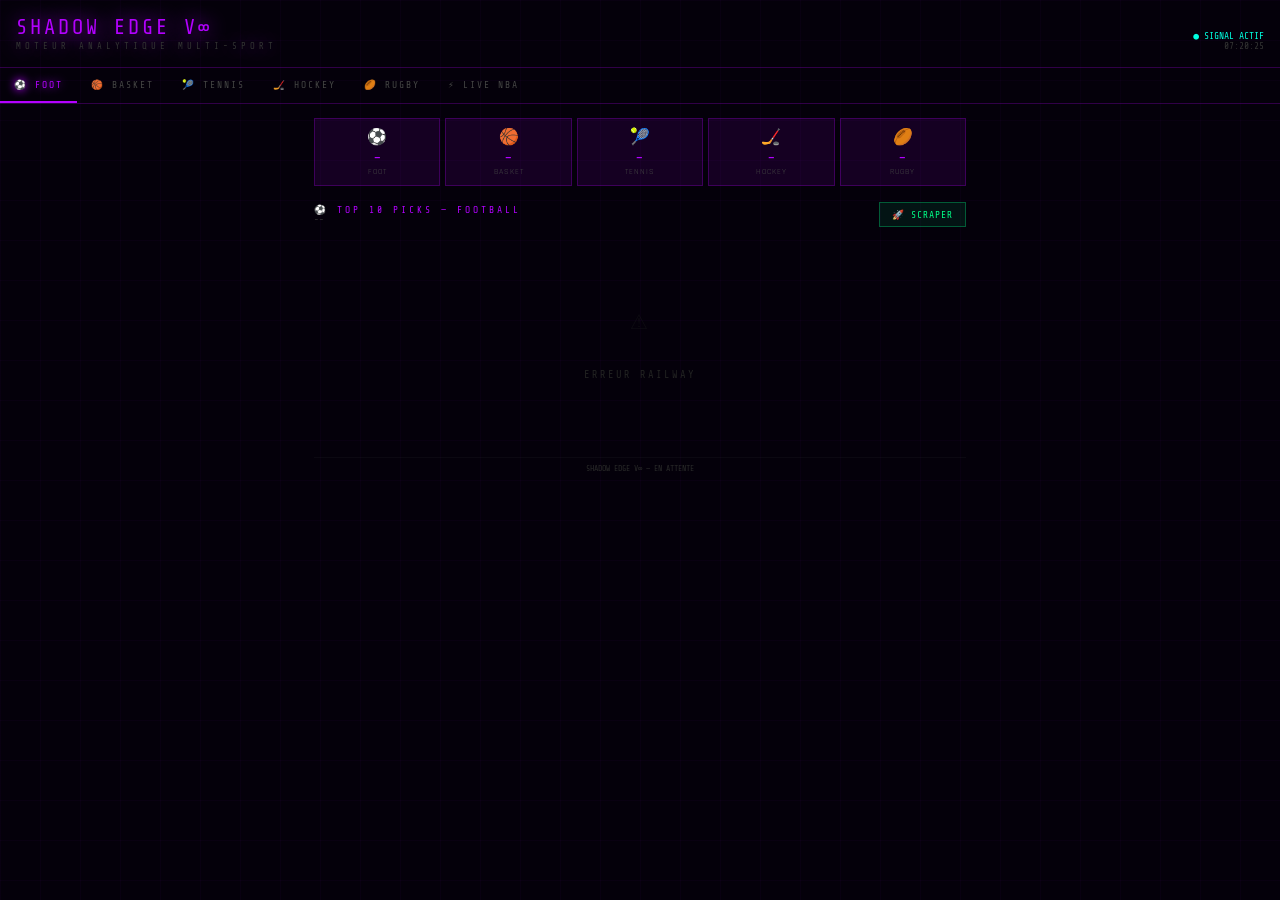
==== commit 4c4ed774: "Rename index.html to frontend/index.html" ====
--- a/frontend/index.html
+++ b/frontend/index.html
@@ -190,6 +190,19 @@
 /* ── STATUS BAR ── */
 .status-bar { font-family:var(--mono); font-size:0.5rem; color:#2a2a2a; text-align:center; padding:6px; border-top:1px solid rgba(255,255,255,0.03); margin-top:20px; }
 
+/* ── SEARCH ── */
+.search-wrap { position:relative; margin-bottom:12px; }
+.search-input {
+    width:100%; padding:8px 12px 8px 32px;
+    background:rgba(179,0,255,0.05); border:1px solid var(--border);
+    color:var(--text); font-family:var(--mono); font-size:0.65rem;
+    letter-spacing:1px; outline:none; transition:0.2s;
+}
+.search-input:focus { border-color:var(--purple); box-shadow:0 0 10px rgba(179,0,255,0.2); }
+.search-input::placeholder { color:#333; }
+.search-icon { position:absolute; left:10px; top:50%; transform:translateY(-50%); font-size:0.7rem; pointer-events:none; }
+.search-count { font-family:var(--mono); font-size:0.5rem; color:#333; text-align:right; margin-top:4px; letter-spacing:1px; }
+
 ::-webkit-scrollbar { width:3px; }
 ::-webkit-scrollbar-track { background:var(--bg); }
 ::-webkit-scrollbar-thumb { background:var(--border); }
@@ -236,6 +249,12 @@
         <button class="scrape-btn" id="scrape-btn" onclick="triggerScrape()">🚀 SCRAPER</button>
     </div>
 
+    <div class="search-wrap" id="search-wrap" style="display:none">
+        <span class="search-icon">🔍</span>
+        <input class="search-input" id="search-input" type="text" placeholder="ÉQUIPE OU LIGUE..." oninput="filterPicks()">
+        <div class="search-count" id="search-count"></div>
+    </div>
+
     <div id="picks-display"><div class="loader">SYNCHRONISATION...</div></div>
     <div id="combo-display"></div>
     <div class="status-bar" id="status-bar">SHADOW EDGE V∞ — EN ATTENTE</div>
@@ -245,6 +264,7 @@
 const API = '';
 let currentTab = 'football';
 let liveInterval = null;
+let allPicks = [];
 
 const TABS = ['football','basketball','tennis','hockey','rugby'];
 const ICONS = { football:'⚽', basketball:'🏀', tennis:'🎾', hockey:'🏒', rugby:'🏉', live:'⚡' };
@@ -257,6 +277,28 @@
     live:       '⚡ NBA — MATCHS EN DIRECT',
 };
 
+function filterPicks() {
+    const q = document.getElementById('search-input').value.toLowerCase().trim();
+    const display = document.getElementById('picks-display');
+    const countEl = document.getElementById('search-count');
+
+    const filtered = allPicks.filter(m => {
+        const league = (m.league || m.sport || '').toLowerCase();
+        const home   = (m.home || '').toLowerCase();
+        const away   = (m.away || '').toLowerCase();
+        return !q || home.includes(q) || away.includes(q) || league.includes(q);
+    });
+
+    if (!filtered.length) {
+        display.innerHTML = `<div class="empty"><span class="big">🔍</span>AUCUN RÉSULTAT</div>`;
+        countEl.innerText = '0 RÉSULTAT';
+        return;
+    }
+
+    display.innerHTML = filtered.map((m, i) => buildPickCard(m, i+1)).join('');
+    countEl.innerText = `${filtered.length} / ${allPicks.length} MATCHS`;
+}
+
 // ── HORLOGE ──
 setInterval(() => {
     document.getElementById('clock').innerText = new Date().toLocaleTimeString('fr-FR');
@@ -274,8 +316,12 @@
 
     const summaryBar = document.getElementById('summary-bar');
     const scrapeBtn  = document.getElementById('scrape-btn');
+    const searchWrap = document.getElementById('search-wrap');
     summaryBar.style.display = tab === 'live' ? 'none' : 'grid';
     scrapeBtn.style.display  = tab === 'live' ? 'none' : 'block';
+    searchWrap.style.display = tab === 'live' ? 'none' : 'block';
+    document.getElementById('search-input').value = '';
+    document.getElementById('search-count').innerText = '';
 
     document.getElementById('section-title').innerText = TITLES[tab];
     document.getElementById('combo-display').innerHTML = '';
@@ -332,6 +378,9 @@
         }
 
         display.innerHTML = picks.map((m, i) => buildPickCard(m, i+1)).join('');
+        allPicks = picks;
+        document.getElementById('search-wrap').style.display = 'block';
+        document.getElementById('search-count').innerText = `${picks.length} MATCHS`;
         buildCombo(picks);
     } catch(e) {
         display.innerHTML = `<div class="empty"><span class="big">⚠️</span>ERREUR RAILWAY</div>`;
